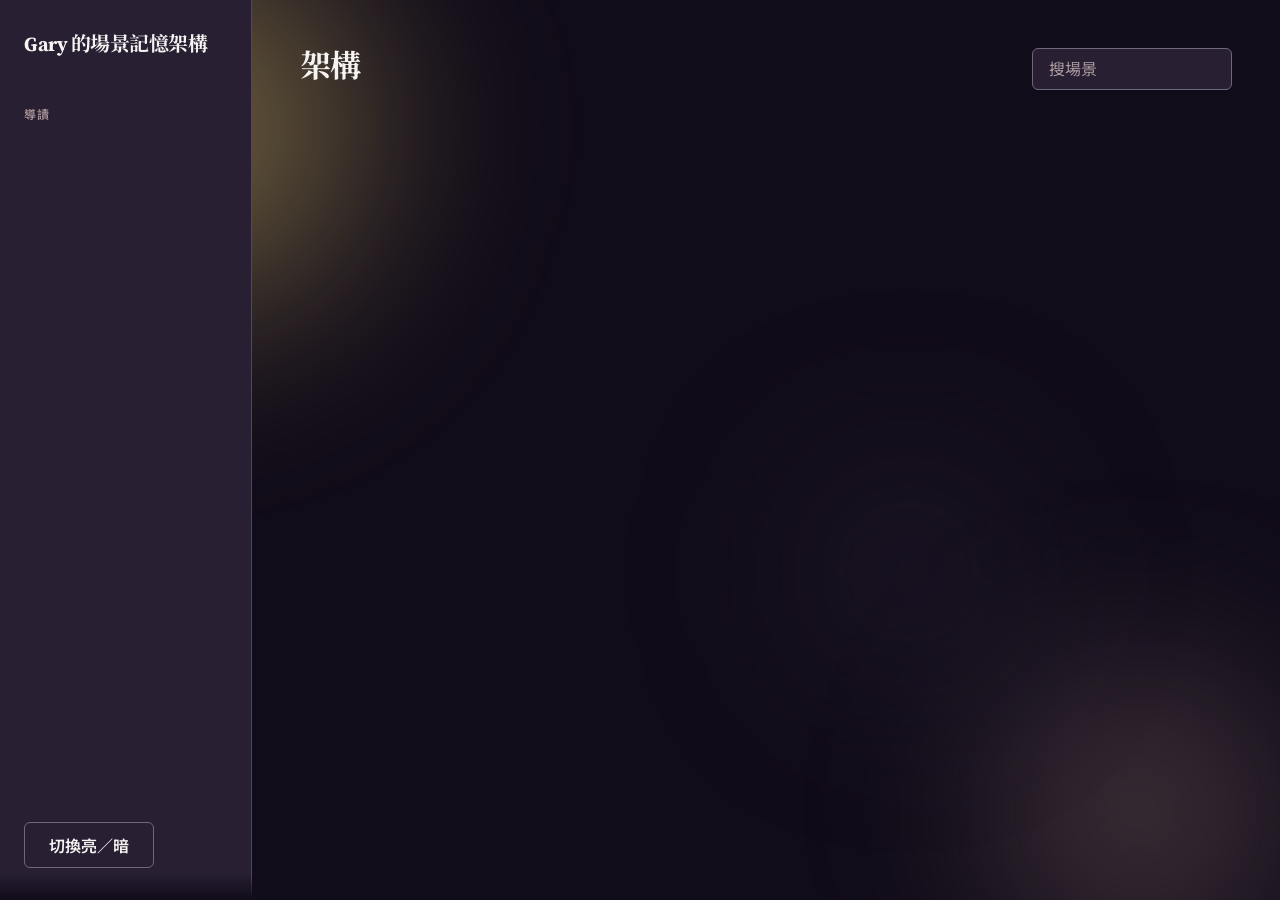
==== site/index.html @ 0357c34a "feat: 公開版網站（要發布到網際網路的版本） 獨立於內網版，完全不含本機狀態： - backend/build_public.py：建公開庫（場景功用／技能名／L0-L5／導讀）+ 產生 24 個" ====
<!DOCTYPE html>
<html lang="zh-Hant" data-theme="dark">
<head>
<meta charset="utf-8">
<meta name="viewport" content="width=device-width,initial-scale=1">
<title>Gary 的場景記憶架構</title>
<meta name="description" content="記憶在檔案裡，不在會話裡。一个場景就是一個 AI agent：共用一套規矩與台帳，各自有獨立記憶；活按項目派給 owner，干完必須留證據和回執。">
<link rel="preconnect" href="https://fonts.googleapis.com">
<link rel="preconnect" href="https://fonts.gstatic.com" crossorigin>
<link href="https://fonts.googleapis.com/css2?family=Inter:wght@400;500;600;700&family=Source+Serif+4:opsz,wght@8..60,400;8..60,600;8..60,700&family=JetBrains+Mono:wght@400;500;600&family=Noto+Serif+TC:wght@600;700&family=Noto+Sans+TC:wght@400;500;700&display=swap" rel="stylesheet">
<link rel="stylesheet" href="assets/vars-light.css">
<link rel="stylesheet" href="assets/vars-dark.css">
<link rel="stylesheet" href="assets/aurora-components.css">
<style>
html[data-theme="light"] { color-scheme: light; }
html[data-theme="dark"]  { color-scheme: dark; }
body { background: var(--c-bg); }
.orbs { position: fixed; inset: 0; pointer-events: none; z-index: 0; overflow: hidden; }
.orb { position: absolute; border-radius: 50%; filter: blur(var(--orb-blur)); }
.orb-gold   { background: radial-gradient(circle, rgba(222,193,107,var(--orb-gold-opacity))   0%, transparent 70%); }
.orb-mauve  { background: radial-gradient(circle, rgba(134,107,108,var(--orb-mauve-opacity))  0%, transparent 70%); }
.orb-purple { background: radial-gradient(circle, rgba(50,40,63,var(--orb-purple-opacity))    0%, transparent 70%); }
.orb-a { width: 44vw; height: 44vw; top: -12vw; left: -8vw;  animation: drift-a 28s var(--ease-out-expo) infinite; }
.orb-b { width: 34vw; height: 34vw; bottom: -10vw; right: -6vw; animation: drift-b 34s var(--ease-out-expo) infinite; }
.orb-c { width: 26vw; height: 26vw; top: 45%; left: 58%;     animation: drift-c 40s var(--ease-out-expo) infinite; }
@keyframes drift-a { 0%,100%{transform:translate(0,0)} 50%{transform:translate(4vw,3vw)} }
@keyframes drift-b { 0%,100%{transform:translate(0,0)} 50%{transform:translate(-3vw,-4vw)} }
@keyframes drift-c { 0%,100%{transform:translate(0,0)} 50%{transform:translate(-5vw,2vw)} }

.app { position: relative; z-index: 1; display: grid; grid-template-columns: 252px 1fr; min-height: 100vh; }
.sidebar {
  position: sticky; top: 0; align-self: start; height: 100vh; overflow-y: auto;
  border-right: 1px solid var(--c-border); background: var(--c-surface);
  padding: var(--space-xl) var(--space-lg); display: flex; flex-direction: column; gap: var(--space-lg);
  scrollbar-width: thin;
  -webkit-mask-image: linear-gradient(to bottom, #000 0, #000 calc(100% - 26px), transparent 100%);
          mask-image: linear-gradient(to bottom, #000 0, #000 calc(100% - 26px), transparent 100%);
}
.sidebar::-webkit-scrollbar { width: 8px; }
.sidebar::-webkit-scrollbar-thumb { background: var(--c-border-strong); border-radius: var(--radius-pill); }
.brand { display: flex; flex-direction: column; gap: var(--space-xs); }
.brand .mark { font-family: var(--font-display); font-size: var(--text-h4); font-weight: var(--weight-display);
  color: var(--c-heading); letter-spacing: var(--tracking-display); line-height: 1.25; }
.nav { display: flex; flex-direction: column; gap: 2px; }
.nav-item { display: flex; align-items: baseline; gap: var(--space-sm); width: 100%; background: transparent;
  border: 0; border-left: 2px solid transparent; padding: var(--space-sm); cursor: pointer; text-align: left;
  font-family: var(--font-body); font-size: var(--text-caption); color: var(--c-text);
  transition: background var(--duration-fast) var(--ease-out-expo); }
.nav-item:hover { background: var(--c-surface-2); }
.nav-item.on { background: var(--c-surface-2); border-left-color: var(--c-accent); color: var(--c-heading); font-weight: var(--weight-label); }
.nav-item .n { font-family: var(--font-mono); font-size: var(--text-micro); color: var(--c-text-secondary); min-width: 20px; }
.nav-item .c { margin-left: auto; font-family: var(--font-mono); font-size: var(--text-micro); color: var(--c-text-secondary); }
.reading { display: flex; flex-direction: column; gap: var(--space-xs); }
.reading-item { display: grid; grid-template-columns: 22px 1fr; gap: var(--space-sm); align-items: start;
  background: transparent; border: 0; padding: var(--space-sm); cursor: pointer; text-align: left;
  font-family: var(--font-body); border-left: 2px solid transparent;
  transition: background var(--duration-fast) var(--ease-out-expo); }
.reading-item:hover { background: var(--c-surface-2); }
.reading-item.on { background: var(--c-surface-2); border-left-color: var(--c-accent); }
.reading-item .idx { font-family: var(--font-mono); font-size: var(--text-micro); color: var(--c-text-secondary); padding-top: 2px; }
.reading-item .t { font-size: var(--text-caption); color: var(--c-text); line-height: 1.45; }
.reading-item.on .t { color: var(--c-heading); font-weight: var(--weight-label); }
.reading-item .st { font-family: var(--font-mono); font-size: var(--text-micro); color: var(--c-text-secondary); }

.main { padding: var(--space-2xl) var(--space-2xl) var(--space-3xl); max-width: 1100px; }
.top { display: flex; align-items: flex-start; gap: var(--space-lg); flex-wrap: wrap; margin-bottom: var(--space-xl); }
.top .title { flex: 1; min-width: 260px; }
.top h1 { font-size: var(--text-h2); margin-bottom: var(--space-xs); }
.top .desc { font-size: var(--text-caption); color: var(--c-text-secondary); }
.section-head { display: flex; align-items: baseline; gap: var(--space-md); margin: var(--space-xl) 0 var(--space-lg); }
.section-head h2 { font-size: var(--text-h3); }
.section-head .rule { flex: 1; height: 1px; background: var(--c-border); }
.section-head .cnt { font-family: var(--font-mono); font-size: var(--text-caption); color: var(--c-accent-text); }
.label { color: var(--c-text-muted); }
.field::placeholder { color: var(--c-text-secondary); opacity: .85; }

/* ───────── L0–L5 架構圖 ───────── */
/* ── 六層總覽圖（首屏可見全貌） ── */
/* ── 六層架構圖（SVG） ── */
.archmap { margin-bottom: var(--space-lg); }
.archmap svg { width: 100%; height: auto; display: block; }
.am-bar { fill: var(--c-surface); stroke: var(--c-border-strong); stroke-width: 1; }
.am-bar.g { fill: var(--c-accent); fill-opacity: .16; stroke: var(--c-accent); }
.am-code { font-family: var(--font-display); font-size: 15px; font-weight: 700; fill: var(--c-accent); }
.am-title { font-family: var(--font-display); font-size: 13px; font-weight: 600; fill: var(--c-heading); }
.am-sub { font-family: var(--font-mono); font-size: 10px; fill: var(--c-text-secondary); }
.am-who { font-family: var(--font-mono); font-size: 10px; fill: var(--c-text-secondary); }
.am-line { stroke: var(--c-border-strong); stroke-width: 1; }
.ac-line { stroke: var(--c-accent); stroke-width: 1.5; }
.ac-line.dash { stroke-dasharray: 4 3; }
.am-arrow { fill: var(--c-accent); }
.am-lbl { font-family: var(--font-mono); font-size: 10px; fill: var(--c-text-secondary); }
.am-lbl.acc { fill: var(--c-accent-text); }
.am-scene { fill: var(--c-surface-2); stroke: var(--c-border); stroke-width: 1; }
.am-scene-t { font-family: var(--font-mono); font-size: 9.5px; fill: var(--c-text-secondary); }
.am-note { font-size: var(--text-micro); color: var(--c-text-secondary); margin-top: var(--space-sm); line-height: 1.6; }

/* ── 詳細層卡 ── */
.arch { display: flex; flex-direction: column; }
.layer { display: grid; grid-template-columns: 132px 1fr; gap: var(--space-lg);
  border: 1px solid var(--c-border); padding: var(--space-md) var(--space-lg);
  background: var(--mat-bg); align-items: start; }
.layer:first-child { border-top-left-radius: var(--radius-lg); border-top-right-radius: var(--radius-lg); }
.layer:last-child { border-bottom-left-radius: var(--radius-lg); border-bottom-right-radius: var(--radius-lg); }
.layer .code { font-family: var(--font-display); font-size: var(--text-h3); font-weight: var(--weight-display);
  color: var(--c-accent-text); line-height: 1; }
.layer .lrole { font-size: var(--text-micro); color: var(--c-text-secondary); margin-top: 8px; line-height: 1.5; }
.layer .lrole .cap { display: block; font-family: var(--font-mono); font-size: 10px; letter-spacing: .06em;
  text-transform: uppercase; color: var(--c-text-muted); margin-bottom: 2px; }
.layer .lname { font-family: var(--font-display); font-size: var(--text-h4); font-weight: var(--weight-heading);
  color: var(--c-heading); margin-bottom: 2px; }
.layer .holds { font-size: var(--text-caption); color: var(--c-text); line-height: 1.65; max-width: 62ch; }
.layer .writer { font-size: var(--text-micro); color: var(--c-text-secondary); margin-top: 4px; font-family: var(--font-mono); }
.layer .note { font-size: var(--text-micro); color: var(--c-text-muted); margin-top: 2px; line-height: 1.55; }
.layer .lhead { display: flex; flex-direction: column; align-items: flex-start; }
/* 層間關係：明確的 Lx → Ly ｜ 說明 */
.rel { position: relative; padding: 2px var(--space-lg) 2px 66px; display: flex; align-items: center; gap: var(--space-sm); }
.rel .bar { width: 2px; height: 18px; background: var(--c-accent); opacity: .8; flex: none; }
.rel .reltext { font-size: var(--text-micro); color: var(--c-text-secondary); line-height: 1.5; }
.rel .reltext b { color: var(--c-accent-text); font-family: var(--font-mono); font-weight: var(--weight-label); }
.rel .reltext i { font-style: normal; color: var(--c-text-muted); margin: 0 6px; }
.arch-rule { font-size: var(--text-caption); color: var(--c-text-secondary); margin: var(--space-md) 0 var(--space-lg);
  padding-left: var(--space-md); border-left: 2px solid var(--c-accent); line-height: 1.7; }
.arch-rule strong { color: var(--c-heading); }

/* ───────── 場景卡 ───────── */
.scene-grid { display: grid; grid-template-columns: repeat(auto-fill, minmax(330px, 1fr)); gap: var(--space-lg); }
.scene-card { display: flex; flex-direction: column; gap: var(--space-sm); }
.scene-card .sc-top { display: flex; align-items: baseline; gap: var(--space-sm); }
.scene-card h3 { font-size: var(--text-h4); }
.scene-card .sid { font-family: var(--font-mono); font-size: var(--text-micro); color: var(--c-text-secondary); }
.scene-card .purpose { font-size: var(--text-caption); color: var(--c-text); line-height: 1.65; flex: 1; }
.scene-card .sc-meta { display: flex; flex-wrap: wrap; gap: var(--space-xs); font-family: var(--font-mono);
  font-size: var(--text-micro); color: var(--c-text-secondary); }
.scene-card .sc-actions { display: flex; gap: var(--space-sm); align-items: center; margin-top: var(--space-xs);
  padding-top: var(--space-sm); border-top: 1px solid var(--c-border); }
.dl { display: inline-flex; align-items: center; gap: 6px; font-size: var(--text-micro); font-family: var(--font-mono);
  text-decoration: none; }

/* ───────── 導讀文章 ───────── */
.article { max-width: 760px; }
.article h2 { font-size: var(--text-h3); margin: var(--space-2xl) 0 var(--space-md); padding-top: var(--space-md); border-top: 1px solid var(--c-border); }
.article h3 { font-size: var(--text-h4); margin: var(--space-xl) 0 var(--space-sm); color: var(--c-heading); }
.article p { margin: var(--space-sm) 0; line-height: 1.75; font-size: var(--text-caption); }
.article ul, .article ol { margin: var(--space-sm) 0 var(--space-sm) var(--space-lg); line-height: 1.75; font-size: var(--text-caption); }
.article strong { color: var(--c-heading); font-weight: var(--weight-label); }
.article code { font-family: var(--font-mono); font-size: .86em; background: var(--c-surface-2);
  border: 1px solid var(--c-border); padding: 1px 5px; color: var(--c-accent-text); }
.article pre { background: var(--c-surface-2); border: 1px solid var(--c-border); padding: var(--space-md);
  overflow-x: auto; margin: var(--space-md) 0; }
.article pre code { background: none; border: 0; padding: 0; color: var(--c-text); font-size: var(--text-micro); line-height: 1.6; }
.article blockquote { margin: var(--space-md) 0; padding: var(--space-sm) var(--space-md);
  border-left: 2px solid var(--c-accent); color: var(--c-text-secondary); }
.article blockquote p { margin: 0; }
.article table { width: 100%; border-collapse: collapse; margin: var(--space-md) 0; font-size: var(--text-micro); }
.article th, .article td { border: 1px solid var(--c-border); padding: 6px 10px; text-align: left; vertical-align: top; line-height: 1.6; }
.article th { background: var(--c-surface-2); color: var(--c-heading); }
.empty { padding: var(--space-2xl); text-align: center; color: var(--c-text-secondary); font-size: var(--text-caption);
  border: 1px dashed var(--c-border-strong); border-radius: var(--radius-md); }
.empty .big { font-family: var(--font-display); font-size: var(--text-h4); color: var(--c-heading); margin-bottom: var(--space-sm); }
@media (max-width: 900px) { .app { grid-template-columns: 1fr; } .sidebar { position: relative; height: auto; border-right: 0; border-bottom: 1px solid var(--c-border); } }
</style>
</head>
<body>
<div class="orbs">
  <div class="orb orb-gold orb-a"></div>
  <div class="orb orb-mauve orb-b"></div>
  <div class="orb orb-purple orb-c"></div>
</div>

<div class="app">
  <aside class="sidebar">
    <div class="brand">
      <div class="mark">Gary 的場景記憶架構</div>
    </div>

    <nav class="nav" id="nav"></nav>

    <div>
      <div class="label" style="margin-bottom:var(--space-sm)">導讀</div>
      <div class="reading" id="reading"></div>
    </div>

    <div style="margin-top:auto" class="row">
      <button class="btn btn-secondary" id="theme">切換亮／暗</button>
    </div>
  </aside>

  <main class="main">
    <div class="top">
      <div class="title">
        <h1 id="page-title">架構</h1>
        <div class="desc" id="page-desc"></div>
      </div>
      <div class="tools"><input class="field" id="q" placeholder="搜場景" style="width:200px"></div>
    </div>
    <div id="view"></div>
  </main>
</div>

<script>
const esc = s => String(s ?? '').replace(/[&<>]/g, c => ({'&':'&amp;','<':'&lt;','>':'&gt;'}[c]));

function md(src){
  const lines = String(src ?? '').split('\n');
  let out = '', i = 0, inCode = false, codeBuf = [];
  const inline = t => esc(t)
    .replace(/`([^`]+)`/g, '<code>$1</code>')
    .replace(/\*\*([^*]+)\*\*/g, '<strong>$1</strong>')
    .replace(/\[([^\]]+)\]\(([^)]+)\)/g, '<a href="$2" target="_blank" rel="noreferrer">$1</a>');
  while (i < lines.length){
    const L = lines[i];
    if (/^```/.test(L)){
      if (!inCode){ inCode = true; codeBuf = []; } else { out += '<pre><code>' + esc(codeBuf.join('\n')) + '</code></pre>'; inCode = false; }
      i++; continue;
    }
    if (inCode){ codeBuf.push(L); i++; continue; }
    if (/^\s*\|/.test(L) && /^\s*\|[\s:|-]+\|\s*$/.test(lines[i+1]||'')){
      const cells = r => r.trim().replace(/^\||\|$/g,'').split('|').map(c=>c.trim());
      const head = cells(L); i += 2; const rows = [];
      while (i < lines.length && /^\s*\|/.test(lines[i])) { rows.push(cells(lines[i])); i++; }
      out += '<table><thead><tr>' + head.map(h=>'<th>'+inline(h)+'</th>').join('') + '</tr></thead><tbody>'
           + rows.map(r=>'<tr>'+r.map(c=>'<td>'+inline(c)+'</td>').join('')+'</tr>').join('') + '</tbody></table>';
      continue;
    }
    let m;
    if ((m = L.match(/^(#{1,6})\s+(.*)$/))){ const lv = Math.min(Math.max(m[1].length,2),4);
      out += `<h${lv}>${inline(m[2])}</h${lv}>`; i++; continue; }
    if (/^#+\s*$/.test(L)){ i++; continue; }
    if (/^\s*(-{3,}|\*{3,})\s*$/.test(L)){ out += '<hr>'; i++; continue; }
    if ((m = L.match(/^\s*>\s?(.*)$/))){
      const buf = []; let g=0;
      while (i < lines.length && /^\s*>\s?/.test(lines[i]) && g++ < 500) { buf.push(lines[i].replace(/^\s*>\s?/,'')); i++; }
      out += '<blockquote>' + md(buf.join('\n')) + '</blockquote>'; continue;
    }
    if ((m = L.match(/^\s*[-*]\s+(.*)$/))){
      const items = []; let g=0;
      while (i < lines.length && /^\s*[-*]\s+/.test(lines[i]) && g++ < 500) { items.push(lines[i].replace(/^\s*[-*]\s+/,'')); i++; }
      out += '<ul>' + items.map(x=>'<li>'+inline(x)+'</li>').join('') + '</ul>'; continue;
    }
    if ((m = L.match(/^\s*\d+\.\s+(.*)$/))){
      const items = []; let g=0;
      while (i < lines.length && /^\s*\d+\.\s+/.test(lines[i]) && g++ < 500) { items.push(lines[i].replace(/^\s*\d+\.\s+/,'')); i++; }
      out += '<ol>' + items.map(x=>'<li>'+inline(x)+'</li>').join('') + '</ol>'; continue;
    }
    if (!L.trim()){ i++; continue; }
    const buf = []; let guard=0;
    while (i < lines.length && lines[i].trim() && !/^\s*([-*]\s|\d+\.\s|>|#)/.test(lines[i])
           && !/^\s*\|/.test(lines[i]) && !/^\s*```/.test(lines[i]) && guard++ < 500) { buf.push(lines[i]); i++; }
    if (!buf.length){ i++; continue; }
    out += '<p>' + inline(buf.join(' ')) + '</p>';
  }
  if (inCode && codeBuf.length) out += '<pre><code>' + esc(codeBuf.join('\n')) + '</code></pre>';
  return out;
}

const S = { scenes: [], layers: [], reading: [], mode: 'arch', q: '', article: null };
// 基礎路徑：支援掛在子路徑下（例：https://host/scene-memory-public/）
const BASE = (() => { let p = location.pathname; if (!p.endsWith('/')) p = p.replace(/[^/]*$/, ''); return p.replace(/\/$/, ''); })();
async function api(p){ const r = await fetch(BASE + p); if(!r.ok) throw new Error(p+' → '+r.status); return r.json(); }

function renderNav(){
  const navs = [
    ['arch',   '架構 L0–L5', S.layers.length],
    ['scenes', '場景',       S.scenes.length],
    ['reading','導讀',       S.reading.length],
  ];
  document.getElementById('nav').innerHTML = navs.map(([k,t,c],i) =>
    `<button class="nav-item ${S.mode===k?'on':''}" data-mode="${k}"><span class="n">${i+1}</span><span>${t}</span><span class="c">${c}</span></button>`).join('');
  document.getElementById('reading').innerHTML = S.reading.map(r =>
    `<button class="reading-item ${S.article===r.slug?'on':''}" data-article="${esc(r.slug)}">
      <span class="idx">${String(r.seq).padStart(2,'0')}</span>
      <span><span class="t">${esc(r.title)}</span><br><span class="st">${r.status==='published'?'已發布':'待撰寫'}</span></span></button>`).join('');
}

function overviewBlock(){
  const L = S.layers;
  const W = 900, PADL = 96, BARH = 42, GAP = 40;
  const n = L.length;
  const H = 60 + n * (BARH + GAP) + 40;

  const y = i => 46 + i * (BARH + GAP);
  const barX = PADL, barW = W - barX - 16;
  const bottom = y(n - 1) + BARH;

  let g = '';
  // ── L0 約束所有層：左側完整框線（不是只有一條線） ──
  const bx0 = PADL - 34, bx1 = PADL - 18;
  g += `<path class="ac-line dash" d="M ${bx1} ${y(0)-6} L ${bx0} ${y(0)-6} L ${bx0} ${bottom+10} L ${bx1} ${bottom+10}" fill="none"/>`;
  g += `<text class="am-lbl acc" x="${bx0-6}" y="${(y(0)+bottom)/2}" text-anchor="middle" transform="rotate(-90 ${bx0-6} ${(y(0)+bottom)/2})">L0 約束所有層</text>`;

  L.forEach((l, i) => {
    const yy = y(i), isL0 = i === 0;
    g += `<rect class="am-bar${isL0?' g':''}" x="${barX}" y="${yy}" width="${barW}" height="${BARH}" rx="4"/>`;
    g += `<text class="am-code" x="${barX-52}" y="${yy+BARH/2+5}" text-anchor="middle">${esc(l.code)}</text>`;
    g += `<text class="am-title" x="${barX+14}" y="${yy+18}">${esc(l.title)}</text>`;
    g += `<text class="am-sub" x="${barX+14}" y="${yy+33}">${esc((l.role||'').slice(0,32))}</text>`;
    g += `<text class="am-who" x="${barX+barW-12}" y="${yy+BARH/2+4}" text-anchor="end">${esc(l.writer)}</text>`;

    if (i < n - 1) {
      const nx = barX + 150;
      const y1 = yy + BARH, y2 = y(i+1);
      g += `<line class="ac-line" x1="${nx}" y1="${y1}" x2="${nx}" y2="${y2-8}"/>`;
      g += `<path class="am-arrow" d="M ${nx-4} ${y2-12} L ${nx+4} ${y2-12} L ${nx} ${y2-2} Z"/>`;
      g += `<text class="am-lbl" x="${nx+14}" y="${(y1+y2)/2+4}">${esc(l.rel||'')}</text>`;
    }
  });

  // ── L2 的並行分支：多個場景（獨立節點 + 間隔） ──
  const i2 = 2;
  if (L[i2]) {
    const yy = y(i2);
    const names = S.scenes.slice(0, 4).map(s => s.name);
    const bw = 104, bh = 24, gap = 18;
    const bx = barX + 70;
    const railY = yy + BARH + 22;
    const total = names.length * bw + (names.length - 1) * gap;
    g += `<line class="am-line" x1="${bx}" y1="${yy+BARH}" x2="${bx}" y2="${railY}"/>`;
    g += `<line class="am-line" x1="${bx}" y1="${railY}" x2="${bx+total-bw/2}" y2="${railY}"/>`;
    names.forEach((nm, k) => {
      const x = bx + k * (bw + gap);
      const cx = x + bw/2;
      g += `<line class="am-line" x1="${cx}" y1="${railY}" x2="${cx}" y2="${railY+12}"/>`;
      g += `<rect class="am-scene" x="${x}" y="${railY+12}" width="${bw}" height="${bh}" rx="3"/>`;
      g += `<text class="am-scene-t" x="${cx}" y="${railY+27}" text-anchor="middle">${esc(nm)}</text>`;
    });
    const noteX = bx + total + 22;
    g += `<text class="am-lbl" x="${noteX}" y="${railY+28}">…共 ${S.scenes.length} 個場景</text>`;
    g += `<text class="am-scene-t" x="${noteX}" y="${railY+42}">每個場景一份自己的記憶與技能</text>`;
  }

  return `<div class="glass card">
    <div class="label" style="margin-bottom:var(--space-md)">全貌 · L0 到 L5</div>
    <div class="archmap"><svg viewBox="0 0 ${W} ${H}" role="img" aria-label="場景記憶架構六層圖">
      ${g}
    </svg></div>
    <div class="am-note">實線＝主要流程與約束流向；虛線框＝L0 全域憲法對所有層的約束。L2 下方是平行的分支：每個場景各有自己的記憶與技能。</div>
  </div>`;
}

function layerBlock(){
  const body = S.layers.map((l, i) => {
    const next = S.layers[i+1];
    const rel = next ? `<div class="rel"><div class="bar"></div>
        <div class="reltext"><b>${esc(l.code)} → ${esc(next.code)}</b><i>｜</i>${esc(l.rel || '')}</div></div>` : '';
    return rel + `<div class="layer">
      <div class="lhead"><span class="code">${esc(l.code)}</span>
        ${l.role?`<span class="lrole"><span class="cap">定位</span>${esc(l.role)}</span>`:''}</div>
      <div>
        <div class="lname">${esc(l.title)}</div>
        <div class="holds">${esc(l.holds)}</div>
        <div class="writer">誰能寫：${esc(l.writer)}</div>
        ${l.note ? `<div class="note">${esc(l.note)}</div>` : ''}
      </div>
    </div>`;
  }).join('');
  return overviewBlock() +
    `<div class="section-head" style="margin-top:var(--space-xl)"><h2>每層細節</h2><div class="rule"></div></div>
    <div class="glass card" style="padding:var(--space-md) 0">${body}</div>
    <div class="arch-rule">每個東西只屬於一層，只在一個地方是「真源」；其他地方只放指針。<br>
      <strong>這條判準會不斷出現</strong>——它同時解釋了「看板為什麼會分裂」「為什麼不能有兩個 §〇」「為什麼可累積物不能雙寫」。</div>`;
}

function sceneCard(s){
  return `<div class="scene-card glass card">
    <div class="sc-top"><h3>${esc(s.name)}</h3><span class="sid">${esc(s.id)}</span></div>
    <div class="purpose">${esc(s.purpose)}</div>
    <div class="sc-meta"><span>${s.skill_count} 專屬技能</span><span>·</span><span>${s.panel_count} 面板</span><span>·</span><span>${s.file_count} 記憶檔</span></div>
    <div class="sc-actions">
      <a class="btn btn-primary dl" href="${esc(BASE + s.download_url)}" download>↓ 下載骨架</a>
      <span class="label">${esc(s.download || '')}</span>
    </div>
  </div>`;
}

function render(){
  const view = document.getElementById('view');
  const title = document.getElementById('page-title'), desc = document.getElementById('page-desc');
  renderNav();
  if (S.mode === 'article'){
    const r = S.reading.find(x => x.slug === S.article);
    title.textContent = r ? r.title : '導讀';
    desc.textContent = '';
    view.innerHTML = r && r.body
      ? `<div class="article glass card">${md(r.body)}</div>`
      : `<div class="empty"><div class="big">${esc(r ? r.title : '')}</div>這一篇還沒寫。內容會由作者補上。</div>`;
    return;
  }
  if (S.mode === 'arch'){
    title.textContent = '六層架構';
    desc.textContent = '東西歸誰、誰能寫。同一台機器上的多個 AI 場景，共用一套規矩與台帳，各自有獨立記憶。';
    view.innerHTML = layerBlock();
  } else if (S.mode === 'scenes'){
    title.textContent = '場景';
    desc.textContent = '每個場景是一類會反覆回來的活。下載骨架，自己開一個。';
    const q = S.q.toLowerCase();
    const list = S.scenes.filter(s => !q || s.name.toLowerCase().includes(q) || s.purpose.toLowerCase().includes(q) || s.id.includes(q));
    view.innerHTML = `<div class="scene-grid">${list.map(sceneCard).join('')}</div>`;
  } else {
    title.textContent = '導讀';
    desc.textContent = '從這裡讀進整套架構。';
    view.innerHTML = `<div class="scene-grid">${S.reading.map(r => `
      <div class="scene-card glass card" data-article="${esc(r.slug)}" style="cursor:pointer">
        <div class="sc-top"><h3>${esc(r.title)}</h3><span class="sid">${String(r.seq).padStart(2,'0')}</span></div>
        <div class="purpose">${r.status==='published' ? '已發布' : '待撰寫'}</div>
      </div>`).join('')}</div>`;
  }
}

document.addEventListener('click', e => {
  const t = e.target.closest('[data-mode],[data-article]');
  if (!t) return;
  if (t.dataset.mode){ S.mode = t.dataset.mode; S.article = null; render(); window.scrollTo({top:0,behavior:'smooth'}); return; }
  if (t.dataset.article){ S.mode = 'article'; S.article = t.dataset.article; render(); window.scrollTo({top:0,behavior:'smooth'}); }
});
document.getElementById('q').oninput = e => { S.q = e.target.value; render(); };

const saved = localStorage.getItem('sm-theme');
document.documentElement.dataset.theme = saved || 'dark';
document.getElementById('theme').onclick = () => {
  const next = document.documentElement.dataset.theme === 'dark' ? 'light' : 'dark';
  document.documentElement.dataset.theme = next; localStorage.setItem('sm-theme', next);
};

(async function init(){
  try{
    const [sc, la, rd] = await Promise.all([api('/api/scenes'), api('/api/layers'), api('/api/reading')]);
    S.scenes = sc.scenes; S.layers = la.layers; S.reading = rd.reading;
    render();
  } catch(err){ desc.textContent = '無法載入：' + err.message; }
})();
</script>
</body>
</html>
---- site/assets/vars-light.css ----
:root {

  /* ===== LIGHT · 霧面紙 (frosted paper) =====
     blur only · zero saturation · opaque border for edge definition
     rim light is dropped on purpose: it needs a dark ground to read */
  --c-bg: #FBF9F8;
  --c-surface: #F6F4F2;
  --c-surface-2: #F2EFED;
  --c-border: #EEEAE7;
  --c-border-strong: #EAE6E2;
  --c-text: #6F677B;
  /* 2026-10-18 重排成單調遞減的階梯: text 5.13:1 → text-muted 4.89:1
     → text-secondary 3.95:1(皆對 --c-bg)。
     原值 #AE9899 對 bg 只有 2.58:1, 落在 AA-large 門檻之下, 而它被
     .secondary-text 當作可讀文字用,所以那是真缺陷不是刻意弱化。
     三個值同屬 opium 色相家族(358°), 不是新增第五色。 */
  --c-text-secondary: #8E7778;
  --c-text-muted: #826768;
  --c-heading: #32283F;
  --c-accent: #DEC16B;
  --c-accent-strong: #EAD597;
  --c-accent-text: #675622;
  --c-accent-deep: #392D06;
  /* accent-fill 與 accent-deep 語意不同：deep 是「最深 accent 底」，
     fill 是「實心 accent 底上的文字」。light 的 fill 底是 accent-strong，
     所以填色文字回到主文字色。19-key 詞彙表與 dark 完全對齊。 */
  --c-accent-fill: #EAD597;
  --c-on-accent-fill: #32283F;
  --c-on-accent: #32283F;
  --c-on-accent-deep: #E6E1DD;
  --c-focus-ring: #907B3C;
  --c-focus-ring-on-accent: #32283F;

  --mat-blur: 14px;
  --mat-sat: 100%;
  --mat-bg: rgba(255, 253, 250, 0.62);
  --mat-border: #EAE6E2;
  --mat-highlight: inset 0 1px 0 rgba(255,255,255,0.95), inset 0 -1px 0 rgba(50,40,63,0.04);
  --mat-rim: none;
  --mat-shadow:
    0 1px 2px rgba(50,40,63,0.04),
    0 10px 30px -12px rgba(50,40,63,0.10);

  --shadow-sm: 0 1px 2px rgba(50,40,63,0.05);
  --shadow:    0 4px 14px -6px rgba(50,40,63,0.10);
  --shadow-lg: 0 18px 44px -14px rgba(50,40,63,0.16);
  --shadow-accent: 0 6px 20px -8px rgba(222,193,107,0.55);

  /* 光暈強度:2026-10-18 Gary 選「最強」。這把原本的關係反轉了 ——
     原規則是亮=紙所以克制、暗=玻璃所以放手;現在是亮強暗弱。
     保留這條註解是為了讓後人知道這是刻意反轉,不是寫錯了。

     為什麼亮色可以有強光暈而不髒:光暈落在卡片「外圍」而不是卡面上,
     卡面本身維持接近白色的均勻乳霧,所以文字對比不受影響。
     AURORA-FIXED-PARAMETERS §材質分工 裡的霧面紙敘述仍成立,
     改變的只是光照強度,不是材質本身。 */
  --orb-gold-opacity: 0.72;
  --orb-mauve-opacity: 0.62;
  --orb-purple-opacity: 0.52;
  --orb-blur: 76px;

  /* ===== TYPOGRAPHY · 混搭 (role-divided) =====
     base 16px · ratio 1.25
     16px = web standard default, 閱讀舒適且通用
     spacing 維持 4px grid 不變 —— 間距是版面結構,字級是閱讀尺寸,不必同比 */
  --font-display: 'Source Serif 4','Noto Serif TC',Georgia,serif;
  --font-body: 'Inter','Noto Sans TC',system-ui,sans-serif;
  --font-mono: 'JetBrains Mono',ui-monospace,monospace;

  /* type scale — base 16px, ratio 1.25 */
  --text-body: 1rem;         /* 16px */
  --text-h4: 1.25rem;        /* 20px */
  --text-h3: 1.5625rem;      /* 25px */
  --text-h2: 1.9531rem;      /* 31px */
  --text-h1: 2.4414rem;      /* 39px */

  /* 兩級獨立加,不在 1.25 倍數鏈上(16 × 1.25 = 20px 當小字太大) */
  --text-caption: 0.875rem;  /* 14px */
  --text-micro: 0.75rem;     /* 12px — uppercase label */

  /* letter-spacing — inverse to size */
  --tracking-display: -0.025em;
  --tracking-h2: -0.02em;
  --tracking-body: 0em;
  --tracking-micro: 0.06em;

  /* weight ladder — no skipped steps */
  --weight-body: 400;
  --weight-label: 500;
  --weight-heading: 600;
  --weight-display: 700;

  /* ===== SPACING · 4px base grid ===== */
  --space-xs: 4px;
  --space-sm: 8px;
  --space-md: 16px;
  --space-lg: 24px;
  --space-xl: 32px;
  --space-2xl: 48px;
  --space-3xl: 64px;

  /* ===== RADIUS ===== */
  --radius-sm: 6px;
  --radius-md: 10px;
  --radius-lg: 14px;
  --radius-xl: 20px;
  --radius-pill: 999px;

  /* ===== MOTION ===== */
  --ease-out-expo: cubic-bezier(0.16, 1, 0.3, 1);
  --ease-spring: cubic-bezier(0.34, 1.56, 0.64, 1);
  --duration-fast: 200ms;
  --duration-normal: 400ms;
  --duration-slow: 800ms;
}
---- site/assets/vars-dark.css ----
[data-theme="dark"] {

  /* ===== DARK · 液態玻璃 (liquid glass) =====
     saturate needed · rim light needs the dark ground · orbs carry the colour */
  --c-bg: #110C19;
  --c-surface: #281F33;
  --c-surface-2: #1D1526;
  --c-border: #50475D;
  --c-border-strong: #6F677B;
  --c-text: #E6E1DD;
  --c-text-secondary: #C3B1B1;
  --c-text-muted: #AE9899;
  --c-heading: #F6F4F2;
  --c-accent: #DEC16B;
  --c-accent-strong: #EAD597;
  --c-accent-text: #F7EAC4;
  /* accent-fill 語意是「實心 accent 底上的文字」，不是 accent 的另一種亮度。
     所以 fill 兩邊都存在，且兩邊同值 —— 之前只在 dark 宣告，light 缺一個，
     消費端在 light 模式會拿到 undefined。 */
  --c-accent-fill: #EAD597;
  --c-on-accent-fill: #32283F;
  /* accent-deep 語意是「最深一階的 accent 底」，light 有宣告、dark 沒有。
     深色底上的「最深 accent 底」要真的比 accent 深，否則 on-accent-deep
     #E6E1DD 落在 #DEC16B 上只有 1.35:1。#675622 對它是 5.52:1，
     且仍與 accent 同色相（gold family），不新增第五色。 */
  --c-accent-deep: #675622;
  --c-on-accent: #32283F;
  --c-on-accent-deep: #E6E1DD;
  --c-focus-ring: #F1DFAD;
  --c-focus-ring-on-accent: #32283F;

  --mat-blur: 32px;
  --mat-sat: 180%;
  --mat-bg: rgba(40, 31, 51, 0.42);
  --mat-border: rgba(230, 225, 221, 0.14);
  --mat-highlight: inset 0 1px 0 rgba(255,255,255,0.12), inset 0 -1px 0 rgba(0,0,0,0.20);
  --mat-rim: 0 0 0 1px rgba(255,255,255,0.05);
  --mat-shadow:
    0 2px 4px rgba(0,0,0,0.30),
    0 8px 16px rgba(0,0,0,0.35),
    0 24px 48px rgba(0,0,0,0.40);

  --shadow-sm: 0 2px 8px rgba(0,0,0,0.30);
  --shadow:    0 8px 32px rgba(0,0,0,0.40);
  --shadow-lg: 0 20px 48px rgba(0,0,0,0.50);
  --shadow-accent: 0 6px 22px -8px rgba(222,193,107,0.28);

  /* 光暈強度:2026-10-18 Gary 從 0.42/0.40/0.34 提到這一組。理由是
     原本的數值讓光幾乎收在元件內,「玻璃裡有光」讀不出來;
     這一組讓光會溢出圓角邊緣,但還收得住,不至於蓋掉文字對比。
     2026-10-18 二次調整:0.72/0.62/0.52 仍偏強,收到這一組。
     配套把 blur 從 60px 放寬到 76px —— 同樣的顏色攤在更大的面積上,
     峰值濃度自然降下來,邊界也更軟。這比只砍 opacity 更有效:
     砍 opacity 會讓光變得「點狀」,放寬 blur 讓它變得「空」。 */
  --orb-gold-opacity: 0.58;
  --orb-mauve-opacity: 0.50;
  --orb-purple-opacity: 0.42;
  --orb-blur: 76px;
}
---- site/assets/aurora-components.css ----
/* ============================================================
   Aurora — shared component layer
   Theme-agnostic. Reads --c-* and --mat-* from vars-light / vars-dark.
   ============================================================ */

*, *::before, *::after { box-sizing: border-box; }
* { margin: 0; padding: 0; }

html { -webkit-text-size-adjust: 100%; }

body {
  font-family: var(--font-body);
  font-size: var(--text-body);
  font-weight: var(--weight-body);
  line-height: 1.6;
  color: var(--c-text);
  background: var(--c-bg);
  min-height: 100vh;
  -webkit-font-smoothing: antialiased;
  text-rendering: optimizeLegibility;
}

/* ---------- typography roles ---------- */
h1, h2, .display {
  font-family: var(--font-display);
  color: var(--c-heading);
  letter-spacing: var(--tracking-display);
  line-height: 1.2;
}
h1, .display { font-size: var(--text-h1); font-weight: var(--weight-display); }
h2            { font-size: var(--text-h2); font-weight: var(--weight-display); }
h3            { font-size: var(--text-h3); font-weight: var(--weight-heading); }
h4            { font-size: var(--text-h4); font-weight: var(--weight-heading); }

.label {
  font-size: var(--text-micro);      /* 12px */
  font-weight: var(--weight-label);
  letter-spacing: var(--tracking-micro);
  text-transform: uppercase;
  color: var(--c-text-muted);
}

.mono { font-family: var(--font-mono); font-variant-numeric: tabular-nums; }
a { color: var(--c-accent-text); text-underline-offset: 3px; }

/* ---------- material: theme-agnostic ---------- */
.glass {
  position: relative;
  background: var(--mat-bg);
  -webkit-backdrop-filter: blur(var(--mat-blur)) saturate(var(--mat-sat));
          backdrop-filter: blur(var(--mat-blur)) saturate(var(--mat-sat));
  border: 1px solid var(--mat-border);
  border-radius: var(--radius-md);
  box-shadow: var(--mat-highlight), var(--mat-rim), var(--mat-shadow);
}

.card { padding: var(--space-lg); }
.card-hover { transition: transform var(--duration-normal) var(--ease-out-expo),
                           box-shadow var(--duration-normal) var(--ease-out-expo); }
.card-hover:hover { transform: translateY(-4px); box-shadow: var(--shadow-lg); }

/* ---------- atmosphere orbs ---------- */
/* Per-card atmosphere. A page-level .orbs cannot be tuned per component: CSS
   custom properties inherit DOWN the tree, so an override on a card only
   reaches that card's descendants — never a sibling orb outside it. Wrapping
   the orbs inside the card puts them BEHIND the glass, so backdrop-filter
   refracts the glow instead of the glass merely tinting over it. */
.mat { position: relative; isolation: isolate; }

.card-atmos {
  position: absolute; inset: -12% -8%; z-index: -1; overflow: hidden;
  border-radius: calc(var(--radius-lg) + 8px); pointer-events: none;
}
.card-atmos .orb { position: absolute; border-radius: 50%; }
.card-atmos .orb-gold {
  width: 88%; height: 88%; top: -22%; left: -12%;
  background: radial-gradient(circle, rgba(222,193,107,var(--orb-gold-opacity)) 0%, transparent 68%);
  filter: blur(var(--orb-blur)); }
.card-atmos .orb-mauve {
  width: 76%; height: 76%; bottom: -26%; right: -14%;
  background: radial-gradient(circle, rgba(134,107,108,var(--orb-mauve-opacity)) 0%, transparent 68%);
  filter: blur(var(--orb-blur)); }
.card-atmos .orb-purple {
  width: 62%; height: 62%; top: 34%; left: 42%;
  background: radial-gradient(circle, rgba(50,40,63,var(--orb-purple-opacity)) 0%, transparent 70%);
  filter: blur(var(--orb-blur)); }

.orbs { position: fixed; inset: 0; pointer-events: none; z-index: 0; overflow: hidden; }
.orb {
  position: absolute; border-radius: 50%;
  filter: blur(var(--orb-blur));
  will-change: transform;
}
.orb-gold   { background: radial-gradient(circle, rgba(222,193,107,var(--orb-gold-opacity))   0%, transparent 70%); }
.orb-mauve  { background: radial-gradient(circle, rgba(134,107,108,var(--orb-mauve-opacity))  0%, transparent 70%); }
.orb-purple { background: radial-gradient(circle, rgba(50,40,63,var(--orb-purple-opacity))    0%, transparent 70%); }
.orb-a { width: 44vw; height: 44vw; top: -12vw; left: -8vw;  animation: drift-a 28s var(--ease-out-expo) infinite; }
.orb-b { width: 34vw; height: 34vw; bottom: -10vw; right: -6vw; animation: drift-b 34s var(--ease-out-expo) infinite; }
.orb-c { width: 26vw; height: 26vw; top: 45%; left: 58%;     animation: drift-c 40s var(--ease-out-expo) infinite; }

@keyframes drift-a { 0%,100%{transform:translate(0,0) scale(1)} 50%{transform:translate(3vw,-2vw) scale(1.06)} }
@keyframes drift-b { 0%,100%{transform:translate(0,0) scale(1)} 50%{transform:translate(-2.5vw,2vw) scale(.95)} }
@keyframes drift-c { 0%,100%{transform:translate(0,0) scale(1)} 50%{transform:translate(1.5vw,2.5vw) scale(1.04)} }

@media (prefers-reduced-motion: reduce) {
  .orb { animation: none; }
  * { transition-duration: 0.01ms !important; animation-duration: 0.01ms !important; }
}

/* ---------- buttons ---------- */
.btn {
  display: inline-flex; align-items: center; justify-content: center; gap: var(--space-sm);
  font-family: var(--font-body);
  font-size: var(--text-body); font-weight: var(--weight-heading);
  padding: 10px var(--space-lg);
  border-radius: var(--radius-sm);
  border: 1px solid transparent;
  cursor: pointer;
  transition: background var(--duration-fast),
              color var(--duration-fast),
              border-color var(--duration-fast),
              transform var(--duration-fast) var(--ease-spring);
}
.btn:active { transform: scale(.98); }

.btn-primary { background: var(--c-accent); color: var(--c-on-accent); box-shadow: var(--shadow-accent); }
.btn-primary:hover { background: var(--c-accent-strong); }

.btn-secondary { background: transparent; color: var(--c-heading); border-color: var(--c-border-strong); }
.btn-secondary:hover { background: var(--c-surface-2); }

.btn-ghost { background: transparent; color: var(--c-accent-text); padding: 10px var(--space-sm); }
.btn-ghost:hover { text-decoration: underline; text-underline-offset: 3px; }

/* ---------- badges / chips ---------- */
.chip {
  display: inline-flex; align-items: center; gap: 6px;
  font-size: var(--text-small); font-weight: var(--weight-label);
  padding: 4px 10px; border-radius: var(--radius-pill);
}
.chip-accent  { background: var(--c-accent); color: var(--c-on-accent); }
.chip-outline { background: transparent; color: var(--c-heading); border: 1px solid var(--c-border-strong); }
/* outline chip sits on a surface, not on glass — text-muted fails on some of them */

/* ---------- forms ---------- */
.field {
  width: 100%;
  font-family: var(--font-body); font-size: var(--text-body);
  color: var(--c-heading);
  background: var(--c-surface);
  border: 1px solid var(--c-border-strong);
  border-radius: var(--radius-sm);
  padding: 10px var(--space-md);
  outline: none;
  transition: border-color var(--duration-fast);
}
.field::placeholder { color: var(--c-text-muted); }
.field:focus { border-color: var(--c-focus-ring); }

:focus-visible {
  outline: 2px solid var(--c-focus-ring);
  outline-offset: 2px;
  border-radius: var(--radius-sm);
}
/* on accent fills the ring must be the dark ink — gold-on-gold can never reach 3:1 */
.btn-primary:focus-visible { outline-color: var(--c-focus-ring-on-accent); }

/* ---------- table ---------- */
table { width: 100%; border-collapse: collapse; font-size: var(--text-small); }
th {
  text-align: left; padding: var(--space-sm) var(--space-md);
  font-size: var(--text-micro); font-weight: var(--weight-label);
  letter-spacing: var(--tracking-micro); text-transform: uppercase;
  color: var(--c-text-muted);
  border-bottom: 1px solid var(--c-border-strong);
}
td { padding: var(--space-sm) var(--space-md); border-bottom: 1px solid var(--c-border); color: var(--c-text); }
td.num { font-family: var(--font-mono); font-variant-numeric: tabular-nums; }

/* ---------- layout ---------- */
.shell { position: relative; z-index: 1; max-width: 1120px; margin: 0 auto; padding: var(--space-3xl) var(--space-lg); }
.stack   { display: flex; flex-direction: column; }
.grid-2  { display: grid; grid-template-columns: repeat(2, 1fr); gap: var(--space-lg); }
.grid-3  { display: grid; grid-template-columns: repeat(3, 1fr); gap: var(--space-lg); }
.row     { display: flex; align-items: center; gap: var(--space-sm); flex-wrap: wrap; }
.between { display: flex; align-items: center; justify-content: space-between; gap: var(--space-md); flex-wrap: wrap; }
.muted   { color: var(--c-text-muted); }
/* text-secondary is DECORATIVE-ONLY: #AE9899 is 2.58:1 on light bg (fails AA for body),
   7.68:1 on dark. Safe for large text or non-essential metadata. Never for body copy. */
.secondary-text { color: var(--c-text-secondary); }
.mt-sm { margin-top: var(--space-sm); }
.mt-md { margin-top: var(--space-md); }
.mt-lg { margin-top: var(--space-lg); }

@media (max-width: 860px) {
  .grid-2, .grid-3 { grid-template-columns: 1fr; }
  .shell { padding: var(--space-xl) var(--space-md); }
}
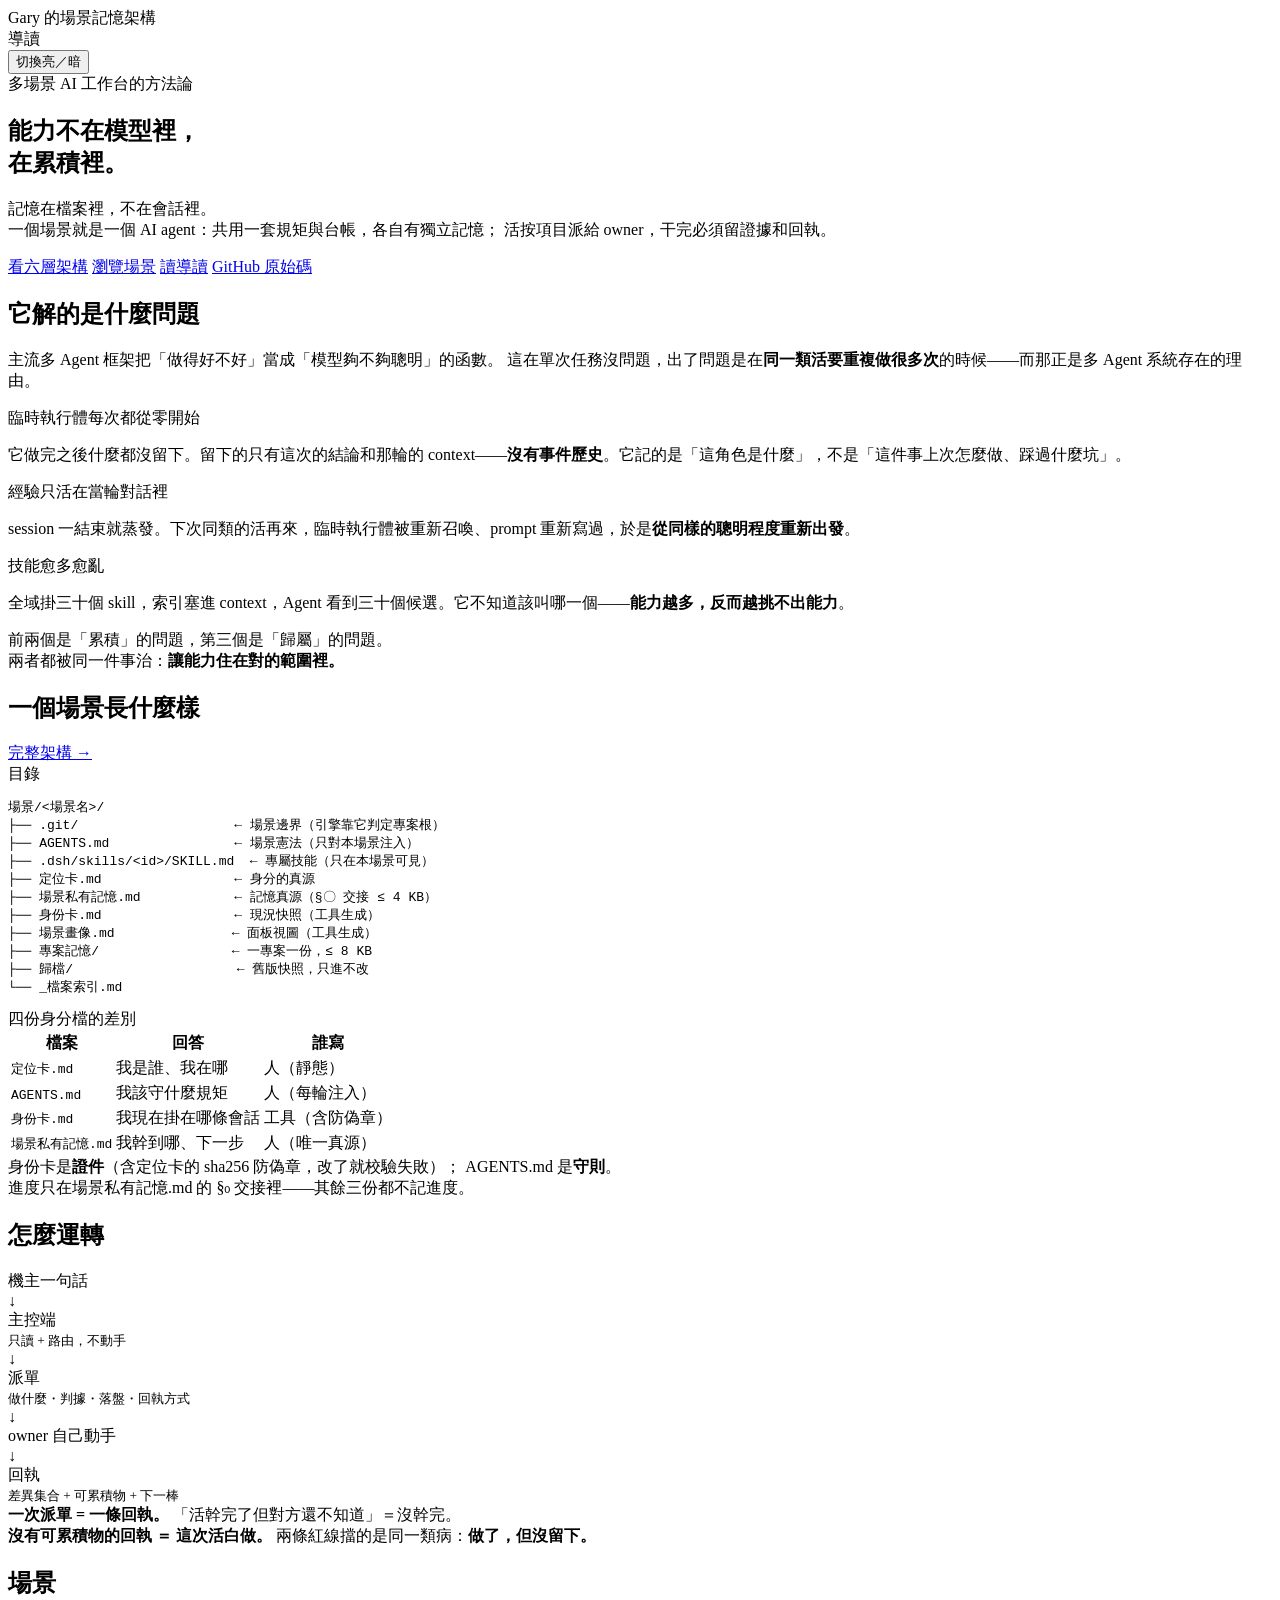
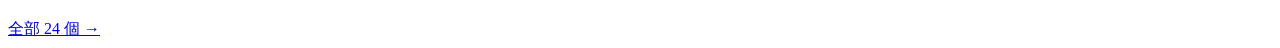
==== commit 01f2ba0d: "chore: 併入 scene-memory-public，停止維護此 repo 另一個 session 已建立 ~/services/scene-memory-public，資料層更完整 （36 篇" ====
--- a/site/index.html
+++ b/site/index.html
@@ -4,431 +4,140 @@
 <meta charset="utf-8">
 <meta name="viewport" content="width=device-width,initial-scale=1">
 <title>Gary 的場景記憶架構</title>
-<meta name="description" content="記憶在檔案裡，不在會話裡。一个場景就是一個 AI agent：共用一套規矩與台帳，各自有獨立記憶；活按項目派給 owner，干完必須留證據和回執。">
+<meta name="description" content="記憶在檔案裡，不在會話裡。一個場景就是一個 AI agent：共用一套規矩與台帳，各自有獨立記憶；活按項目派給 owner，干完必須留證據和回執。">
 <link rel="preconnect" href="https://fonts.googleapis.com">
 <link rel="preconnect" href="https://fonts.gstatic.com" crossorigin>
 <link href="https://fonts.googleapis.com/css2?family=Inter:wght@400;500;600;700&family=Source+Serif+4:opsz,wght@8..60,400;8..60,600;8..60,700&family=JetBrains+Mono:wght@400;500;600&family=Noto+Serif+TC:wght@600;700&family=Noto+Sans+TC:wght@400;500;700&display=swap" rel="stylesheet">
-<link rel="stylesheet" href="assets/vars-light.css">
-<link rel="stylesheet" href="assets/vars-dark.css">
-<link rel="stylesheet" href="assets/aurora-components.css">
-<style>
-html[data-theme="light"] { color-scheme: light; }
-html[data-theme="dark"]  { color-scheme: dark; }
-body { background: var(--c-bg); }
-.orbs { position: fixed; inset: 0; pointer-events: none; z-index: 0; overflow: hidden; }
-.orb { position: absolute; border-radius: 50%; filter: blur(var(--orb-blur)); }
-.orb-gold   { background: radial-gradient(circle, rgba(222,193,107,var(--orb-gold-opacity))   0%, transparent 70%); }
-.orb-mauve  { background: radial-gradient(circle, rgba(134,107,108,var(--orb-mauve-opacity))  0%, transparent 70%); }
-.orb-purple { background: radial-gradient(circle, rgba(50,40,63,var(--orb-purple-opacity))    0%, transparent 70%); }
-.orb-a { width: 44vw; height: 44vw; top: -12vw; left: -8vw;  animation: drift-a 28s var(--ease-out-expo) infinite; }
-.orb-b { width: 34vw; height: 34vw; bottom: -10vw; right: -6vw; animation: drift-b 34s var(--ease-out-expo) infinite; }
-.orb-c { width: 26vw; height: 26vw; top: 45%; left: 58%;     animation: drift-c 40s var(--ease-out-expo) infinite; }
-@keyframes drift-a { 0%,100%{transform:translate(0,0)} 50%{transform:translate(4vw,3vw)} }
-@keyframes drift-b { 0%,100%{transform:translate(0,0)} 50%{transform:translate(-3vw,-4vw)} }
-@keyframes drift-c { 0%,100%{transform:translate(0,0)} 50%{transform:translate(-5vw,2vw)} }
-
-.app { position: relative; z-index: 1; display: grid; grid-template-columns: 252px 1fr; min-height: 100vh; }
-.sidebar {
-  position: sticky; top: 0; align-self: start; height: 100vh; overflow-y: auto;
-  border-right: 1px solid var(--c-border); background: var(--c-surface);
-  padding: var(--space-xl) var(--space-lg); display: flex; flex-direction: column; gap: var(--space-lg);
-  scrollbar-width: thin;
-  -webkit-mask-image: linear-gradient(to bottom, #000 0, #000 calc(100% - 26px), transparent 100%);
-          mask-image: linear-gradient(to bottom, #000 0, #000 calc(100% - 26px), transparent 100%);
-}
-.sidebar::-webkit-scrollbar { width: 8px; }
-.sidebar::-webkit-scrollbar-thumb { background: var(--c-border-strong); border-radius: var(--radius-pill); }
-.brand { display: flex; flex-direction: column; gap: var(--space-xs); }
-.brand .mark { font-family: var(--font-display); font-size: var(--text-h4); font-weight: var(--weight-display);
-  color: var(--c-heading); letter-spacing: var(--tracking-display); line-height: 1.25; }
-.nav { display: flex; flex-direction: column; gap: 2px; }
-.nav-item { display: flex; align-items: baseline; gap: var(--space-sm); width: 100%; background: transparent;
-  border: 0; border-left: 2px solid transparent; padding: var(--space-sm); cursor: pointer; text-align: left;
-  font-family: var(--font-body); font-size: var(--text-caption); color: var(--c-text);
-  transition: background var(--duration-fast) var(--ease-out-expo); }
-.nav-item:hover { background: var(--c-surface-2); }
-.nav-item.on { background: var(--c-surface-2); border-left-color: var(--c-accent); color: var(--c-heading); font-weight: var(--weight-label); }
-.nav-item .n { font-family: var(--font-mono); font-size: var(--text-micro); color: var(--c-text-secondary); min-width: 20px; }
-.nav-item .c { margin-left: auto; font-family: var(--font-mono); font-size: var(--text-micro); color: var(--c-text-secondary); }
-.reading { display: flex; flex-direction: column; gap: var(--space-xs); }
-.reading-item { display: grid; grid-template-columns: 22px 1fr; gap: var(--space-sm); align-items: start;
-  background: transparent; border: 0; padding: var(--space-sm); cursor: pointer; text-align: left;
-  font-family: var(--font-body); border-left: 2px solid transparent;
-  transition: background var(--duration-fast) var(--ease-out-expo); }
-.reading-item:hover { background: var(--c-surface-2); }
-.reading-item.on { background: var(--c-surface-2); border-left-color: var(--c-accent); }
-.reading-item .idx { font-family: var(--font-mono); font-size: var(--text-micro); color: var(--c-text-secondary); padding-top: 2px; }
-.reading-item .t { font-size: var(--text-caption); color: var(--c-text); line-height: 1.45; }
-.reading-item.on .t { color: var(--c-heading); font-weight: var(--weight-label); }
-.reading-item .st { font-family: var(--font-mono); font-size: var(--text-micro); color: var(--c-text-secondary); }
-
-.main { padding: var(--space-2xl) var(--space-2xl) var(--space-3xl); max-width: 1100px; }
-.top { display: flex; align-items: flex-start; gap: var(--space-lg); flex-wrap: wrap; margin-bottom: var(--space-xl); }
-.top .title { flex: 1; min-width: 260px; }
-.top h1 { font-size: var(--text-h2); margin-bottom: var(--space-xs); }
-.top .desc { font-size: var(--text-caption); color: var(--c-text-secondary); }
-.section-head { display: flex; align-items: baseline; gap: var(--space-md); margin: var(--space-xl) 0 var(--space-lg); }
-.section-head h2 { font-size: var(--text-h3); }
-.section-head .rule { flex: 1; height: 1px; background: var(--c-border); }
-.section-head .cnt { font-family: var(--font-mono); font-size: var(--text-caption); color: var(--c-accent-text); }
-.label { color: var(--c-text-muted); }
-.field::placeholder { color: var(--c-text-secondary); opacity: .85; }
-
-/* ───────── L0–L5 架構圖 ───────── */
-/* ── 六層總覽圖（首屏可見全貌） ── */
-/* ── 六層架構圖（SVG） ── */
-.archmap { margin-bottom: var(--space-lg); }
-.archmap svg { width: 100%; height: auto; display: block; }
-.am-bar { fill: var(--c-surface); stroke: var(--c-border-strong); stroke-width: 1; }
-.am-bar.g { fill: var(--c-accent); fill-opacity: .16; stroke: var(--c-accent); }
-.am-code { font-family: var(--font-display); font-size: 15px; font-weight: 700; fill: var(--c-accent); }
-.am-title { font-family: var(--font-display); font-size: 13px; font-weight: 600; fill: var(--c-heading); }
-.am-sub { font-family: var(--font-mono); font-size: 10px; fill: var(--c-text-secondary); }
-.am-who { font-family: var(--font-mono); font-size: 10px; fill: var(--c-text-secondary); }
-.am-line { stroke: var(--c-border-strong); stroke-width: 1; }
-.ac-line { stroke: var(--c-accent); stroke-width: 1.5; }
-.ac-line.dash { stroke-dasharray: 4 3; }
-.am-arrow { fill: var(--c-accent); }
-.am-lbl { font-family: var(--font-mono); font-size: 10px; fill: var(--c-text-secondary); }
-.am-lbl.acc { fill: var(--c-accent-text); }
-.am-scene { fill: var(--c-surface-2); stroke: var(--c-border); stroke-width: 1; }
-.am-scene-t { font-family: var(--font-mono); font-size: 9.5px; fill: var(--c-text-secondary); }
-.am-note { font-size: var(--text-micro); color: var(--c-text-secondary); margin-top: var(--space-sm); line-height: 1.6; }
-
-/* ── 詳細層卡 ── */
-.arch { display: flex; flex-direction: column; }
-.layer { display: grid; grid-template-columns: 132px 1fr; gap: var(--space-lg);
-  border: 1px solid var(--c-border); padding: var(--space-md) var(--space-lg);
-  background: var(--mat-bg); align-items: start; }
-.layer:first-child { border-top-left-radius: var(--radius-lg); border-top-right-radius: var(--radius-lg); }
-.layer:last-child { border-bottom-left-radius: var(--radius-lg); border-bottom-right-radius: var(--radius-lg); }
-.layer .code { font-family: var(--font-display); font-size: var(--text-h3); font-weight: var(--weight-display);
-  color: var(--c-accent-text); line-height: 1; }
-.layer .lrole { font-size: var(--text-micro); color: var(--c-text-secondary); margin-top: 8px; line-height: 1.5; }
-.layer .lrole .cap { display: block; font-family: var(--font-mono); font-size: 10px; letter-spacing: .06em;
-  text-transform: uppercase; color: var(--c-text-muted); margin-bottom: 2px; }
-.layer .lname { font-family: var(--font-display); font-size: var(--text-h4); font-weight: var(--weight-heading);
-  color: var(--c-heading); margin-bottom: 2px; }
-.layer .holds { font-size: var(--text-caption); color: var(--c-text); line-height: 1.65; max-width: 62ch; }
-.layer .writer { font-size: var(--text-micro); color: var(--c-text-secondary); margin-top: 4px; font-family: var(--font-mono); }
-.layer .note { font-size: var(--text-micro); color: var(--c-text-muted); margin-top: 2px; line-height: 1.55; }
-.layer .lhead { display: flex; flex-direction: column; align-items: flex-start; }
-/* 層間關係：明確的 Lx → Ly ｜ 說明 */
-.rel { position: relative; padding: 2px var(--space-lg) 2px 66px; display: flex; align-items: center; gap: var(--space-sm); }
-.rel .bar { width: 2px; height: 18px; background: var(--c-accent); opacity: .8; flex: none; }
-.rel .reltext { font-size: var(--text-micro); color: var(--c-text-secondary); line-height: 1.5; }
-.rel .reltext b { color: var(--c-accent-text); font-family: var(--font-mono); font-weight: var(--weight-label); }
-.rel .reltext i { font-style: normal; color: var(--c-text-muted); margin: 0 6px; }
-.arch-rule { font-size: var(--text-caption); color: var(--c-text-secondary); margin: var(--space-md) 0 var(--space-lg);
-  padding-left: var(--space-md); border-left: 2px solid var(--c-accent); line-height: 1.7; }
-.arch-rule strong { color: var(--c-heading); }
-
-/* ───────── 場景卡 ───────── */
-.scene-grid { display: grid; grid-template-columns: repeat(auto-fill, minmax(330px, 1fr)); gap: var(--space-lg); }
-.scene-card { display: flex; flex-direction: column; gap: var(--space-sm); }
-.scene-card .sc-top { display: flex; align-items: baseline; gap: var(--space-sm); }
-.scene-card h3 { font-size: var(--text-h4); }
-.scene-card .sid { font-family: var(--font-mono); font-size: var(--text-micro); color: var(--c-text-secondary); }
-.scene-card .purpose { font-size: var(--text-caption); color: var(--c-text); line-height: 1.65; flex: 1; }
-.scene-card .sc-meta { display: flex; flex-wrap: wrap; gap: var(--space-xs); font-family: var(--font-mono);
-  font-size: var(--text-micro); color: var(--c-text-secondary); }
-.scene-card .sc-actions { display: flex; gap: var(--space-sm); align-items: center; margin-top: var(--space-xs);
-  padding-top: var(--space-sm); border-top: 1px solid var(--c-border); }
-.dl { display: inline-flex; align-items: center; gap: 6px; font-size: var(--text-micro); font-family: var(--font-mono);
-  text-decoration: none; }
-
-/* ───────── 導讀文章 ───────── */
-.article { max-width: 760px; }
-.article h2 { font-size: var(--text-h3); margin: var(--space-2xl) 0 var(--space-md); padding-top: var(--space-md); border-top: 1px solid var(--c-border); }
-.article h3 { font-size: var(--text-h4); margin: var(--space-xl) 0 var(--space-sm); color: var(--c-heading); }
-.article p { margin: var(--space-sm) 0; line-height: 1.75; font-size: var(--text-caption); }
-.article ul, .article ol { margin: var(--space-sm) 0 var(--space-sm) var(--space-lg); line-height: 1.75; font-size: var(--text-caption); }
-.article strong { color: var(--c-heading); font-weight: var(--weight-label); }
-.article code { font-family: var(--font-mono); font-size: .86em; background: var(--c-surface-2);
-  border: 1px solid var(--c-border); padding: 1px 5px; color: var(--c-accent-text); }
-.article pre { background: var(--c-surface-2); border: 1px solid var(--c-border); padding: var(--space-md);
-  overflow-x: auto; margin: var(--space-md) 0; }
-.article pre code { background: none; border: 0; padding: 0; color: var(--c-text); font-size: var(--text-micro); line-height: 1.6; }
-.article blockquote { margin: var(--space-md) 0; padding: var(--space-sm) var(--space-md);
-  border-left: 2px solid var(--c-accent); color: var(--c-text-secondary); }
-.article blockquote p { margin: 0; }
-.article table { width: 100%; border-collapse: collapse; margin: var(--space-md) 0; font-size: var(--text-micro); }
-.article th, .article td { border: 1px solid var(--c-border); padding: 6px 10px; text-align: left; vertical-align: top; line-height: 1.6; }
-.article th { background: var(--c-surface-2); color: var(--c-heading); }
-.empty { padding: var(--space-2xl); text-align: center; color: var(--c-text-secondary); font-size: var(--text-caption);
-  border: 1px dashed var(--c-border-strong); border-radius: var(--radius-md); }
-.empty .big { font-family: var(--font-display); font-size: var(--text-h4); color: var(--c-heading); margin-bottom: var(--space-sm); }
-@media (max-width: 900px) { .app { grid-template-columns: 1fr; } .sidebar { position: relative; height: auto; border-right: 0; border-bottom: 1px solid var(--c-border); } }
-</style>
+<link rel="stylesheet" href="/assets/vars-light.css">
+<link rel="stylesheet" href="/assets/vars-dark.css">
+<link rel="stylesheet" href="/assets/aurora-components.css">
+<link rel="stylesheet" href="/assets/site.css">
 </head>
-<body>
-<div class="orbs">
-  <div class="orb orb-gold orb-a"></div>
-  <div class="orb orb-mauve orb-b"></div>
-  <div class="orb orb-purple orb-c"></div>
-</div>
-
+<body data-page="home">
+<div class="orbs"><div class="orb orb-gold orb-a"></div><div class="orb orb-mauve orb-b"></div><div class="orb orb-purple orb-c"></div></div>
 <div class="app">
   <aside class="sidebar">
-    <div class="brand">
-      <div class="mark">Gary 的場景記憶架構</div>
-    </div>
-
+    <div class="brand"><div class="mark">Gary 的場景記憶架構</div></div>
     <nav class="nav" id="nav"></nav>
-
     <div>
       <div class="label" style="margin-bottom:var(--space-sm)">導讀</div>
       <div class="reading" id="reading"></div>
     </div>
-
     <div style="margin-top:auto" class="row">
       <button class="btn btn-secondary" id="theme">切換亮／暗</button>
     </div>
   </aside>
+  <main class="main">
+    <section class="hero">
+      <div class="hero-kicker">多場景 AI 工作台的方法論</div>
+      <h1 class="hero-title">能力不在模型裡，<br><span class="hl">在累積裡</span>。</h1>
+      <p class="hero-lead">記憶在檔案裡，不在會話裡。<br>
+        一個場景就是一個 AI agent：共用一套規矩與台帳，各自有獨立記憶；
+        活按項目派給 owner，干完必須留證據和回執。</p>
+      <div class="hero-cta">
+        <a class="btn btn-primary" href="/architecture">看六層架構</a>
+        <a class="btn btn-secondary" href="/scenes">瀏覽場景</a>
+        <a class="btn btn-secondary" href="/reading">讀導讀</a>
+        <a class="btn btn-secondary" href="https://github.com/Gary1020-byte/scene-memory-architecture" target="_blank" rel="noreferrer">GitHub 原始碼</a>
+      </div>
+      <div class="hero-stats" id="hero-stats"></div>
+    </section>
 
-  <main class="main">
-    <div class="top">
-      <div class="title">
-        <h1 id="page-title">架構</h1>
-        <div class="desc" id="page-desc"></div>
+    <div class="section-head"><h2>它解的是什麼問題</h2><div class="rule"></div></div>
+    <div class="glass card">
+      <p class="lead">主流多 Agent 框架把「做得好不好」當成「模型夠不夠聰明」的函數。
+        這在單次任務沒問題，出了問題是在<strong>同一類活要重複做很多次</strong>的時候——而那正是多 Agent 系統存在的理由。</p>
+      <div class="sym-grid">
+        <div class="sym">
+          <div class="sym-t">臨時執行體每次都從零開始</div>
+          <p>它做完之後什麼都沒留下。留下的只有這次的結論和那輪的 context——<strong>沒有事件歷史</strong>。它記的是「這角色是什麼」，不是「這件事上次怎麼做、踩過什麼坑」。</p>
+        </div>
+        <div class="sym">
+          <div class="sym-t">經驗只活在當輪對話裡</div>
+          <p>session 一結束就蒸發。下次同類的活再來，臨時執行體被重新召喚、prompt 重新寫過，於是<strong>從同樣的聰明程度重新出發</strong>。</p>
+        </div>
+        <div class="sym">
+          <div class="sym-t">技能愈多愈亂</div>
+          <p>全域掛三十個 skill，索引塞進 context，Agent 看到三十個候選。它不知道該叫哪一個——<strong>能力越多，反而越挑不出能力</strong>。</p>
+        </div>
       </div>
-      <div class="tools"><input class="field" id="q" placeholder="搜場景" style="width:200px"></div>
+      <div class="arch-rule">前兩個是「累積」的問題，第三個是「歸屬」的問題。<br>
+        兩者都被同一件事治：<strong>讓能力住在對的範圍裡。</strong></div>
     </div>
-    <div id="view"></div>
+
+    <div class="section-head"><h2>一個場景長什麼樣</h2><div class="rule"></div><a class="label" href="/architecture">完整架構 →</a></div>
+    <div class="grid-2">
+      <div class="glass card">
+        <div class="label" style="margin-bottom:var(--space-sm)">目錄</div>
+        <pre class="tree">場景/&lt;場景名&gt;/
+├── .git/                    ← 場景邊界（引擎靠它判定專案根）
+├── AGENTS.md                ← 場景憲法（只對本場景注入）
+├── .dsh/skills/&lt;id&gt;/SKILL.md  ← 專屬技能（只在本場景可見）
+├── 定位卡.md                 ← 身分的真源
+├── 場景私有記憶.md            ← 記憶真源（§〇 交接 ≤ 4 KB）
+├── 身份卡.md                 ← 現況快照（工具生成）
+├── 場景畫像.md               ← 面板視圖（工具生成）
+├── 專案記憶/                 ← 一專案一份，≤ 8 KB
+├── 歸檔/                     ← 舊版快照，只進不改
+└── _檔案索引.md</pre>
+      </div>
+      <div class="glass card">
+        <div class="label" style="margin-bottom:var(--space-sm)">四份身分檔的差別</div>
+        <table class="data">
+          <thead><tr><th>檔案</th><th>回答</th><th>誰寫</th></tr></thead>
+          <tbody>
+            <tr><td><code>定位卡.md</code></td><td>我是誰、我在哪</td><td>人（靜態）</td></tr>
+            <tr><td><code>AGENTS.md</code></td><td>我該守什麼規矩</td><td>人（每輪注入）</td></tr>
+            <tr><td><code>身份卡.md</code></td><td>我現在掛在哪條會話</td><td>工具（含防偽章）</td></tr>
+            <tr><td><code>場景私有記憶.md</code></td><td>我幹到哪、下一步</td><td>人（唯一真源）</td></tr>
+          </tbody>
+        </table>
+        <div class="arch-rule" style="margin-top:var(--space-md)">
+          身份卡是<strong>證件</strong>（含定位卡的 sha256 防偽章，改了就校驗失敗）；
+          AGENTS.md 是<strong>守則</strong>。<br>
+          進度只在場景私有記憶.md 的 §₀ 交接裡——其餘三份都不記進度。</div>
+      </div>
+    </div>
+
+    <div class="section-head"><h2>怎麼運轉</h2><div class="rule"></div></div>
+    <div class="glass card">
+      <div class="flow">
+        <div class="fnode">機主一句話</div><div class="farr">↓</div>
+        <div class="fnode">主控端<br><small>只讀 + 路由，不動手</small></div><div class="farr">↓</div>
+        <div class="fnode">派單<br><small>做什麼・判據・落盤・回執方式</small></div><div class="farr">↓</div>
+        <div class="fnode">owner 自己動手</div><div class="farr">↓</div>
+        <div class="fnode">回執<br><small>差異集合 + 可累積物 + 下一棒</small></div>
+      </div>
+      <div class="arch-rule"><strong>一次派單 = 一條回執。</strong>
+        「活幹完了但對方還不知道」＝沒幹完。<br>
+        <strong>沒有可累積物的回執 ＝ 這次活白做。</strong>
+        兩條紅線擋的是同一類病：<strong>做了，但沒留下。</strong></div>
+    </div>
+
+    <div class="section-head"><h2>場景</h2><div class="rule"></div><a class="label" href="/scenes">全部 24 個 →</a></div>
+    <div class="scene-grid" id="home-scenes"></div>
+
   </main>
 </div>
+<script src="/assets/site.js"></script>
+<script>
 
-<script>
-const esc = s => String(s ?? '').replace(/[&<>]/g, c => ({'&':'&amp;','<':'&lt;','>':'&gt;'}[c]));
-
-function md(src){
-  const lines = String(src ?? '').split('\n');
-  let out = '', i = 0, inCode = false, codeBuf = [];
-  const inline = t => esc(t)
-    .replace(/`([^`]+)`/g, '<code>$1</code>')
-    .replace(/\*\*([^*]+)\*\*/g, '<strong>$1</strong>')
-    .replace(/\[([^\]]+)\]\(([^)]+)\)/g, '<a href="$2" target="_blank" rel="noreferrer">$1</a>');
-  while (i < lines.length){
-    const L = lines[i];
-    if (/^```/.test(L)){
-      if (!inCode){ inCode = true; codeBuf = []; } else { out += '<pre><code>' + esc(codeBuf.join('\n')) + '</code></pre>'; inCode = false; }
-      i++; continue;
-    }
-    if (inCode){ codeBuf.push(L); i++; continue; }
-    if (/^\s*\|/.test(L) && /^\s*\|[\s:|-]+\|\s*$/.test(lines[i+1]||'')){
-      const cells = r => r.trim().replace(/^\||\|$/g,'').split('|').map(c=>c.trim());
-      const head = cells(L); i += 2; const rows = [];
-      while (i < lines.length && /^\s*\|/.test(lines[i])) { rows.push(cells(lines[i])); i++; }
-      out += '<table><thead><tr>' + head.map(h=>'<th>'+inline(h)+'</th>').join('') + '</tr></thead><tbody>'
-           + rows.map(r=>'<tr>'+r.map(c=>'<td>'+inline(c)+'</td>').join('')+'</tr>').join('') + '</tbody></table>';
-      continue;
-    }
-    let m;
-    if ((m = L.match(/^(#{1,6})\s+(.*)$/))){ const lv = Math.min(Math.max(m[1].length,2),4);
-      out += `<h${lv}>${inline(m[2])}</h${lv}>`; i++; continue; }
-    if (/^#+\s*$/.test(L)){ i++; continue; }
-    if (/^\s*(-{3,}|\*{3,})\s*$/.test(L)){ out += '<hr>'; i++; continue; }
-    if ((m = L.match(/^\s*>\s?(.*)$/))){
-      const buf = []; let g=0;
-      while (i < lines.length && /^\s*>\s?/.test(lines[i]) && g++ < 500) { buf.push(lines[i].replace(/^\s*>\s?/,'')); i++; }
-      out += '<blockquote>' + md(buf.join('\n')) + '</blockquote>'; continue;
-    }
-    if ((m = L.match(/^\s*[-*]\s+(.*)$/))){
-      const items = []; let g=0;
-      while (i < lines.length && /^\s*[-*]\s+/.test(lines[i]) && g++ < 500) { items.push(lines[i].replace(/^\s*[-*]\s+/,'')); i++; }
-      out += '<ul>' + items.map(x=>'<li>'+inline(x)+'</li>').join('') + '</ul>'; continue;
-    }
-    if ((m = L.match(/^\s*\d+\.\s+(.*)$/))){
-      const items = []; let g=0;
-      while (i < lines.length && /^\s*\d+\.\s+/.test(lines[i]) && g++ < 500) { items.push(lines[i].replace(/^\s*\d+\.\s+/,'')); i++; }
-      out += '<ol>' + items.map(x=>'<li>'+inline(x)+'</li>').join('') + '</ol>'; continue;
-    }
-    if (!L.trim()){ i++; continue; }
-    const buf = []; let guard=0;
-    while (i < lines.length && lines[i].trim() && !/^\s*([-*]\s|\d+\.\s|>|#)/.test(lines[i])
-           && !/^\s*\|/.test(lines[i]) && !/^\s*```/.test(lines[i]) && guard++ < 500) { buf.push(lines[i]); i++; }
-    if (!buf.length){ i++; continue; }
-    out += '<p>' + inline(buf.join(' ')) + '</p>';
-  }
-  if (inCode && codeBuf.length) out += '<pre><code>' + esc(codeBuf.join('\n')) + '</code></pre>';
-  return out;
-}
-
-const S = { scenes: [], layers: [], reading: [], mode: 'arch', q: '', article: null };
-// 基礎路徑：支援掛在子路徑下（例：https://host/scene-memory-public/）
-const BASE = (() => { let p = location.pathname; if (!p.endsWith('/')) p = p.replace(/[^/]*$/, ''); return p.replace(/\/$/, ''); })();
-async function api(p){ const r = await fetch(BASE + p); if(!r.ok) throw new Error(p+' → '+r.status); return r.json(); }
-
-function renderNav(){
-  const navs = [
-    ['arch',   '架構 L0–L5', S.layers.length],
-    ['scenes', '場景',       S.scenes.length],
-    ['reading','導讀',       S.reading.length],
-  ];
-  document.getElementById('nav').innerHTML = navs.map(([k,t,c],i) =>
-    `<button class="nav-item ${S.mode===k?'on':''}" data-mode="${k}"><span class="n">${i+1}</span><span>${t}</span><span class="c">${c}</span></button>`).join('');
-  document.getElementById('reading').innerHTML = S.reading.map(r =>
-    `<button class="reading-item ${S.article===r.slug?'on':''}" data-article="${esc(r.slug)}">
-      <span class="idx">${String(r.seq).padStart(2,'0')}</span>
-      <span><span class="t">${esc(r.title)}</span><br><span class="st">${r.status==='published'?'已發布':'待撰寫'}</span></span></button>`).join('');
-}
-
-function overviewBlock(){
-  const L = S.layers;
-  const W = 900, PADL = 96, BARH = 42, GAP = 40;
-  const n = L.length;
-  const H = 60 + n * (BARH + GAP) + 40;
-
-  const y = i => 46 + i * (BARH + GAP);
-  const barX = PADL, barW = W - barX - 16;
-  const bottom = y(n - 1) + BARH;
-
-  let g = '';
-  // ── L0 約束所有層：左側完整框線（不是只有一條線） ──
-  const bx0 = PADL - 34, bx1 = PADL - 18;
-  g += `<path class="ac-line dash" d="M ${bx1} ${y(0)-6} L ${bx0} ${y(0)-6} L ${bx0} ${bottom+10} L ${bx1} ${bottom+10}" fill="none"/>`;
-  g += `<text class="am-lbl acc" x="${bx0-6}" y="${(y(0)+bottom)/2}" text-anchor="middle" transform="rotate(-90 ${bx0-6} ${(y(0)+bottom)/2})">L0 約束所有層</text>`;
-
-  L.forEach((l, i) => {
-    const yy = y(i), isL0 = i === 0;
-    g += `<rect class="am-bar${isL0?' g':''}" x="${barX}" y="${yy}" width="${barW}" height="${BARH}" rx="4"/>`;
-    g += `<text class="am-code" x="${barX-52}" y="${yy+BARH/2+5}" text-anchor="middle">${esc(l.code)}</text>`;
-    g += `<text class="am-title" x="${barX+14}" y="${yy+18}">${esc(l.title)}</text>`;
-    g += `<text class="am-sub" x="${barX+14}" y="${yy+33}">${esc((l.role||'').slice(0,32))}</text>`;
-    g += `<text class="am-who" x="${barX+barW-12}" y="${yy+BARH/2+4}" text-anchor="end">${esc(l.writer)}</text>`;
-
-    if (i < n - 1) {
-      const nx = barX + 150;
-      const y1 = yy + BARH, y2 = y(i+1);
-      g += `<line class="ac-line" x1="${nx}" y1="${y1}" x2="${nx}" y2="${y2-8}"/>`;
-      g += `<path class="am-arrow" d="M ${nx-4} ${y2-12} L ${nx+4} ${y2-12} L ${nx} ${y2-2} Z"/>`;
-      g += `<text class="am-lbl" x="${nx+14}" y="${(y1+y2)/2+4}">${esc(l.rel||'')}</text>`;
-    }
-  });
-
-  // ── L2 的並行分支：多個場景（獨立節點 + 間隔） ──
-  const i2 = 2;
-  if (L[i2]) {
-    const yy = y(i2);
-    const names = S.scenes.slice(0, 4).map(s => s.name);
-    const bw = 104, bh = 24, gap = 18;
-    const bx = barX + 70;
-    const railY = yy + BARH + 22;
-    const total = names.length * bw + (names.length - 1) * gap;
-    g += `<line class="am-line" x1="${bx}" y1="${yy+BARH}" x2="${bx}" y2="${railY}"/>`;
-    g += `<line class="am-line" x1="${bx}" y1="${railY}" x2="${bx+total-bw/2}" y2="${railY}"/>`;
-    names.forEach((nm, k) => {
-      const x = bx + k * (bw + gap);
-      const cx = x + bw/2;
-      g += `<line class="am-line" x1="${cx}" y1="${railY}" x2="${cx}" y2="${railY+12}"/>`;
-      g += `<rect class="am-scene" x="${x}" y="${railY+12}" width="${bw}" height="${bh}" rx="3"/>`;
-      g += `<text class="am-scene-t" x="${cx}" y="${railY+27}" text-anchor="middle">${esc(nm)}</text>`;
-    });
-    const noteX = bx + total + 22;
-    g += `<text class="am-lbl" x="${noteX}" y="${railY+28}">…共 ${S.scenes.length} 個場景</text>`;
-    g += `<text class="am-scene-t" x="${noteX}" y="${railY+42}">每個場景一份自己的記憶與技能</text>`;
-  }
-
-  return `<div class="glass card">
-    <div class="label" style="margin-bottom:var(--space-md)">全貌 · L0 到 L5</div>
-    <div class="archmap"><svg viewBox="0 0 ${W} ${H}" role="img" aria-label="場景記憶架構六層圖">
-      ${g}
-    </svg></div>
-    <div class="am-note">實線＝主要流程與約束流向；虛線框＝L0 全域憲法對所有層的約束。L2 下方是平行的分支：每個場景各有自己的記憶與技能。</div>
-  </div>`;
-}
-
-function layerBlock(){
-  const body = S.layers.map((l, i) => {
-    const next = S.layers[i+1];
-    const rel = next ? `<div class="rel"><div class="bar"></div>
-        <div class="reltext"><b>${esc(l.code)} → ${esc(next.code)}</b><i>｜</i>${esc(l.rel || '')}</div></div>` : '';
-    return rel + `<div class="layer">
-      <div class="lhead"><span class="code">${esc(l.code)}</span>
-        ${l.role?`<span class="lrole"><span class="cap">定位</span>${esc(l.role)}</span>`:''}</div>
-      <div>
-        <div class="lname">${esc(l.title)}</div>
-        <div class="holds">${esc(l.holds)}</div>
-        <div class="writer">誰能寫：${esc(l.writer)}</div>
-        ${l.note ? `<div class="note">${esc(l.note)}</div>` : ''}
-      </div>
-    </div>`;
-  }).join('');
-  return overviewBlock() +
-    `<div class="section-head" style="margin-top:var(--space-xl)"><h2>每層細節</h2><div class="rule"></div></div>
-    <div class="glass card" style="padding:var(--space-md) 0">${body}</div>
-    <div class="arch-rule">每個東西只屬於一層，只在一個地方是「真源」；其他地方只放指針。<br>
-      <strong>這條判準會不斷出現</strong>——它同時解釋了「看板為什麼會分裂」「為什麼不能有兩個 §〇」「為什麼可累積物不能雙寫」。</div>`;
-}
-
-function sceneCard(s){
-  return `<div class="scene-card glass card">
-    <div class="sc-top"><h3>${esc(s.name)}</h3><span class="sid">${esc(s.id)}</span></div>
-    <div class="purpose">${esc(s.purpose)}</div>
-    <div class="sc-meta"><span>${s.skill_count} 專屬技能</span><span>·</span><span>${s.panel_count} 面板</span><span>·</span><span>${s.file_count} 記憶檔</span></div>
-    <div class="sc-actions">
-      <a class="btn btn-primary dl" href="${esc(BASE + s.download_url)}" download>↓ 下載骨架</a>
-      <span class="label">${esc(s.download || '')}</span>
-    </div>
-  </div>`;
-}
-
-function render(){
-  const view = document.getElementById('view');
-  const title = document.getElementById('page-title'), desc = document.getElementById('page-desc');
-  renderNav();
-  if (S.mode === 'article'){
-    const r = S.reading.find(x => x.slug === S.article);
-    title.textContent = r ? r.title : '導讀';
-    desc.textContent = '';
-    view.innerHTML = r && r.body
-      ? `<div class="article glass card">${md(r.body)}</div>`
-      : `<div class="empty"><div class="big">${esc(r ? r.title : '')}</div>這一篇還沒寫。內容會由作者補上。</div>`;
-    return;
-  }
-  if (S.mode === 'arch'){
-    title.textContent = '六層架構';
-    desc.textContent = '東西歸誰、誰能寫。同一台機器上的多個 AI 場景，共用一套規矩與台帳，各自有獨立記憶。';
-    view.innerHTML = layerBlock();
-  } else if (S.mode === 'scenes'){
-    title.textContent = '場景';
-    desc.textContent = '每個場景是一類會反覆回來的活。下載骨架，自己開一個。';
-    const q = S.q.toLowerCase();
-    const list = S.scenes.filter(s => !q || s.name.toLowerCase().includes(q) || s.purpose.toLowerCase().includes(q) || s.id.includes(q));
-    view.innerHTML = `<div class="scene-grid">${list.map(sceneCard).join('')}</div>`;
-  } else {
-    title.textContent = '導讀';
-    desc.textContent = '從這裡讀進整套架構。';
-    view.innerHTML = `<div class="scene-grid">${S.reading.map(r => `
-      <div class="scene-card glass card" data-article="${esc(r.slug)}" style="cursor:pointer">
-        <div class="sc-top"><h3>${esc(r.title)}</h3><span class="sid">${String(r.seq).padStart(2,'0')}</span></div>
-        <div class="purpose">${r.status==='published' ? '已發布' : '待撰寫'}</div>
-      </div>`).join('')}</div>`;
-  }
-}
-
-document.addEventListener('click', e => {
-  const t = e.target.closest('[data-mode],[data-article]');
-  if (!t) return;
-  if (t.dataset.mode){ S.mode = t.dataset.mode; S.article = null; render(); window.scrollTo({top:0,behavior:'smooth'}); return; }
-  if (t.dataset.article){ S.mode = 'article'; S.article = t.dataset.article; render(); window.scrollTo({top:0,behavior:'smooth'}); }
-});
-document.getElementById('q').oninput = e => { S.q = e.target.value; render(); };
-
-const saved = localStorage.getItem('sm-theme');
-document.documentElement.dataset.theme = saved || 'dark';
-document.getElementById('theme').onclick = () => {
-  const next = document.documentElement.dataset.theme === 'dark' ? 'light' : 'dark';
-  document.documentElement.dataset.theme = next; localStorage.setItem('sm-theme', next);
+window.pageInit = async function(S){
+  const st = document.getElementById('hero-stats');
+  if (st) st.innerHTML = [
+    [S.scenes.length, '個場景'],
+    [S.scenes.reduce((a,s)=>a+(s.skills?s.skills.length:0),0), '個專屬技能'],
+    [S.layers.length, '層架構'],
+    [S.reading.length, '篇導讀'],
+  ].map(([n,l])=>`<div class="stat"><span class="n">${n}</span><span class="l">${l}</span></div>`).join('');
+  const g = document.getElementById('home-scenes');
+  if (g) g.innerHTML = S.scenes.slice(0,6).map(s=>`
+    <a class="scene-card glass card card-hover" href="/scenes">
+      <div class="sc-top"><h3>${esc(s.name)}</h3><span class="sid">${esc(s.id)}</span></div>
+      <div class="purpose">${esc(s.purpose)}</div>
+    </a>`).join('');
 };
 
-(async function init(){
-  try{
-    const [sc, la, rd] = await Promise.all([api('/api/scenes'), api('/api/layers'), api('/api/reading')]);
-    S.scenes = sc.scenes; S.layers = la.layers; S.reading = rd.reading;
-    render();
-  } catch(err){ desc.textContent = '無法載入：' + err.message; }
-})();
 </script>
 </body>
 </html>
